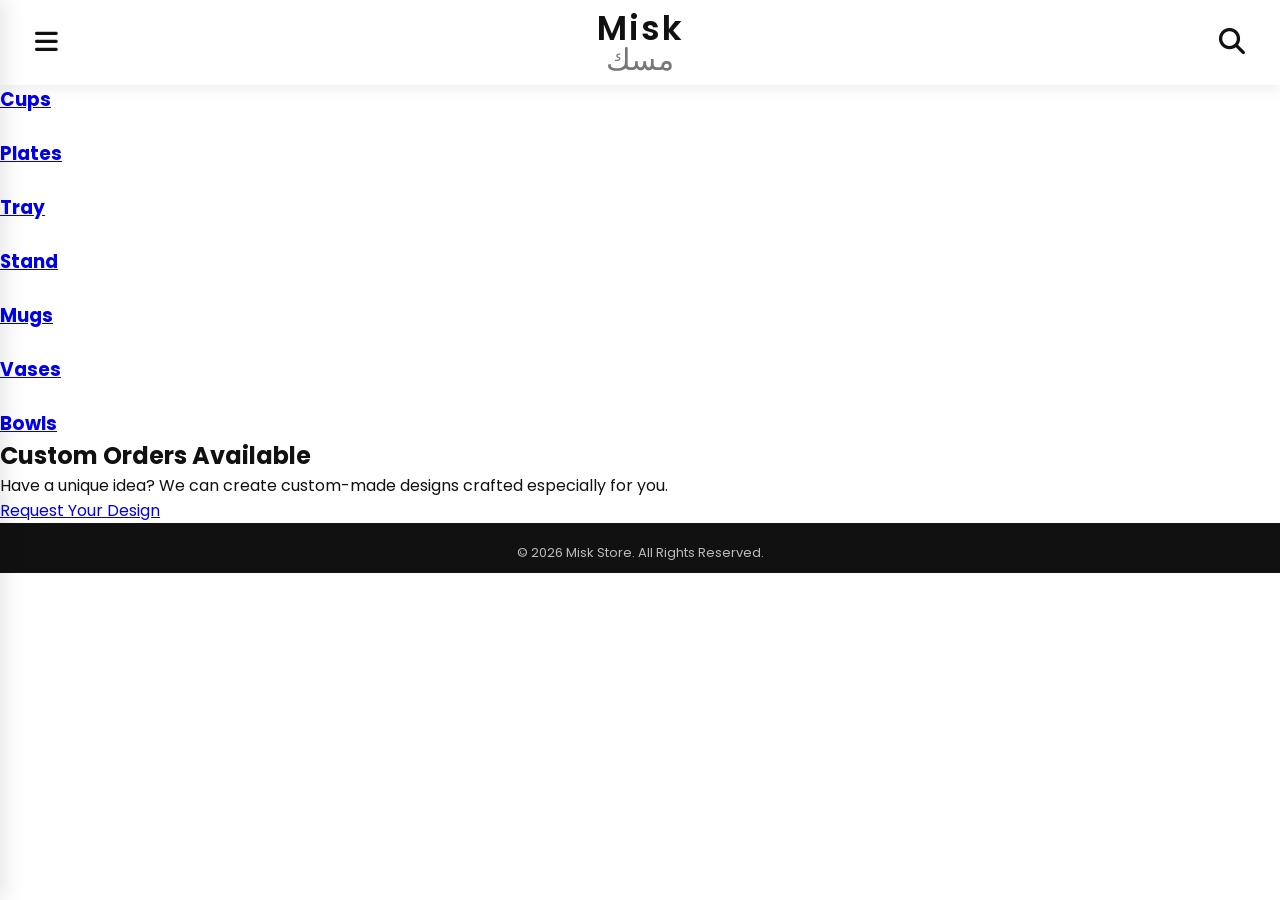
==== categories.html @ 510c1977 "Add files via upload" ====
<!DOCTYPE html>
<html lang="en">
<head>
    <meta charset="UTF-8">
    <meta name="viewport" content="width=device-width, initial-scale=1.0">
    <title>Categories | Misk</title>
    <link rel="stylesheet" href="style.css">
    <link rel="preconnect" href="https://fonts.googleapis.com">
    <link rel="preconnect" href="https://fonts.gstatic.com" crossorigin>
    <link href="https://fonts.googleapis.com/css2?family=Poppins:wght@300;400;600;700&display=swap" rel="stylesheet">
    <link rel="stylesheet"
        href="https://cdnjs.cloudflare.com/ajax/libs/font-awesome/6.7.2/css/all.min.css">
</head>

<body>
<header>
    <div class="menu-icon">
        <i class="fa-solid fa-bars"></i>
    </div>
    <div class="logo">
        <h1>Misk</h1>
        <span>مسك</span>
    </div>
    <div class="search-icon">
        <i class="fa-solid fa-magnifying-glass"></i>
    </div>
</header>

<!-- Search -->

<div class="search-box">
    <input type="text" placeholder="Search Products...">
</div>

<!-- Sidebar -->

<div class="sidebar">
    <div class="close-btn">
        <i class="fa-solid fa-xmark"></i>
    </div>
    <a href="index.html">Home</a>
    <a href="index.html#about">About</a>
    <a href="categories.html">Categories</a>
    <a href="favorites.html">
    <i class="fa-solid fa-heart"></i> Favorites
</a>
    <a href="index.html#contact">Contact</a>
</div>

<!-- Hero -->

<section class="category-hero">
    
    <h1>Shop by Category</h1>
    <p>
        Explore our handmade collections and find the perfect pieces
        for your home.
    </p>
</section>

<!-- Categories -->

<section class="categories-grid">
    <!-- Cups -->
    <a href="cups.html" class="category-card">
        <div class="category-slider">
            <img src="images/Cup1.jpeg" class="category-image active" alt="">
            <img src="images/Cup2.jpeg" class="category-image" alt="">
            <img src="images/Cup3.jpeg" class="category-image" alt="">
            <img src="images/Cup4.jpeg" class="category-image" alt="">
            <img src="images/Cup5.jpeg" class="category-image" alt="">
        </div>
        <h3>Cups</h3>
    </a>

    <!-- Plates -->

    <a href="plates.html" class="category-card">
        <img src="images/plates.jpg" alt="">
        <h3>Plates</h3>
    </a>

    <!-- Tray -->

    <a href="kitchen.html" class="category-card">
        <img src="images/kitchen.jpg" alt="">
        <h3>Tray</h3>
    </a>

    <!-- Stand -->

    <a href="decor.html" class="category-card">
        <img src="images/decor.jpg" alt="">
        <h3>Stand</h3>
    </a>

    <!-- Mugs -->

    <a href="storage.html" class="category-card">
        <img src="images/storage.jpg" alt="">
        <h3>Mugs</h3>
    </a>

    <!-- Vases -->

    <a href="gifts.html" class="category-card">
        <img src="images/gifts.jpg" alt="">
        <h3>Vases</h3>
    </a>

    <!-- Bowls -->

    <a href="bowls.html" class="category-card">
        <img src="images/gifts.jpg" alt="">
        <h3>Bowls</h3>
    </a>
</section>

<section class="custom-orders">
    <h2>Custom Orders Available</h2>
    <p>
        Have a unique idea? We can create custom-made designs crafted especially for you.
    </p>
    <a href="https://wa.me/" class="custom-btn">
        Request Your Design
    </a>
</section>

<footer>
    <p>© 2026 Misk Store. All Rights Reserved.</p>
</footer>
<script src="script.js"></script>
</body>
</html>
---- style.css ----
/* =========================
   GOOGLE FONT
========================= */
*{
    margin:0;
    padding:0;
    box-sizing:border-box;
    scroll-behavior:smooth;
}

body{
    font-family:'Poppins',sans-serif;
    background:#ffffff;
    color:#111;
}

/* =========================
   COLORS
========================= */

:root{
    --black:#111111;
    --white:#ffffff;
    --beige:#E8DCCB;
    --light:#F8F8F8;
    --gray:#777777;
}

/* =========================
   HEADER
========================= */

header{
    position:fixed;
    top:0;
    left:0;
    width:100%;
    height:85px;
    background:#fff;
    display:flex;
    justify-content:space-between;
    align-items:center;
    padding:0 35px;
    z-index:1000;
    box-shadow:0 3px 15px rgba(0,0,0,.08);
}

/* =========================
   LOGO
========================= */

.logo{
    position:absolute;
    left:50%;
    transform:translateX(-50%);
    display:flex;
    flex-direction:column;
    align-items:center;
    line-height:1;
}

.logo h1{
    font-size:34px;
    font-weight:600;
    color:var(--black);
    letter-spacing:2px;
}

.logo span{
    font-family:'Cairo',sans-serif;
    font-size:30px;
    color:var(--gray);
}

/* =========================
   MENU & SEARCH
========================= */

.menu-icon,
.search-icon{
    font-size:26px;
    cursor:pointer;
    color:var(--black);
    transition:.3s;
}

.menu-icon:hover,
.search-icon:hover{
    color:var(--beige);
    transform:scale(1.08);
}
.search-box{
    position:relative;
}

#searchResults{
    position:absolute;
    top:100%;
    left:0;
    width:100%;
    background:#fff;
    border-radius:10px;
    box-shadow:0 8px 20px rgba(0,0,0,.12);
    overflow:hidden;
    display:none;
    z-index:999;
}

.result-item{
    padding:12px 18px;
    cursor:pointer;
    transition:.3s;
}

.result-item:hover{
    background:#f4f4f4;
}

/* =========================
   SIDEBAR
========================= */

.sidebar{
    position:fixed;
    top:0;
    left:-280px;
    width:280px;
    height:100vh;
    background:#fff;
    box-shadow:5px 0 20px rgba(0,0,0,.1);
    padding:30px;
    transition:.4s;
    z-index:2000;
}

.sidebar.active{
    left:0;
}

.close-btn{
    text-align:right;
    font-size:28px;
    cursor:pointer;
    margin-bottom:40px;
}

.sidebar a{
    display:block;
    text-decoration:none;
    color:#111;
    font-size:18px;
    margin:22px 0;
    transition:.3s;
}

.sidebar a:hover{
    color:var(--beige);
    padding-left:10px;
}

/* =========================
   SEARCH
========================= */

.search-box{
display: none;
position: fixed;
top: 85px;
left: 50%;
transform: translateX(-50%);
width: 90%;
max-width: 500px;
background: #fff;
padding: 15px;
border-radius: 15px;
box-shadow: 0 8px 25px rgba(0,0,0,.15);
z-index: 999;
}

.search-box input{
    width:100%;
    padding:15px;
    border:none;
    outline:none;
    background:#f5f5f5;
    border-radius:12px;
    font-size:16px;
}

/* =========================
   HERO
========================= */

.hero{
padding: 120px 20px 60px;
text-align: center;
background: #fff;
}

.hero-content{
    max-width:700px;
    width: 90%;
    text-align: center;
    margin: auto;
}

.hero h1{
    font-size:55px;
    color:#111;
    margin-bottom:20px;
    text-align: center;
}

.hero p{
    font-size:18px;
    color:#666;
    line-height:1.8;
    margin-bottom:35px;
    text-align: center;
}

.hero-iamge{
    width: 100%;
    height: 85vh;
    overflow: hidden;
}

.hero-image img{
    width: 100%;
    height: 100%;
    object-fit: cover;
    object-position: center 65%;
    display: block;
}

.btn{
    display:inline-block;
    text-decoration:none;
    padding:15px 35px;
    background:var(--black);
    color:#fff;
    border-radius:50px;
    transition:.3s;
}

.btn:hover{
    background:var(--beige);
    color:#111;
}

/* =========================
   ABOUT
========================= */

.about{
    padding:90px 8%;
    background:#f8f8f8;
}

.about-text{
    text-align:center;
    max-width:800px;
    margin:0 auto 50px;
}

.about-text h2{
    font-size:42px;
    margin-bottom:20px;
    color:#111;
}

.about-text p{
    font-size:18px;
    line-height:1.9;
    color:#666;
    margin-bottom:20px;
}

.about-video{
    width:100%;
}

.about-video video{
    width:100%;
    height:600px;
    object-fit:cover;
    border-radius:10px;
    display:block;
    box-shadow:0 10px 30px rgba(0,0,0,.15);
}

/* =========================
   CATEGORIES
========================= */

.categories{
    padding:100px 8%;
    text-align:center;
}

.categories h2{
    font-size:42px;
    margin-bottom:60px;
}

.cards{
    display:grid;
    grid-template-columns:repeat(auto-fit,minmax(250px,1fr));
    gap:30px;
}

.card{
    background:#fff;
    border-radius:20px;
    overflow:hidden;
    text-decoration:none;
    color:#111;
    box-shadow:0 8px 25px rgba(0,0,0,.08);
    transition:.35s;
}

.card:hover{
    transform:translateY(-10px);
}

.card img{
    width:100%;
    height:250px;
    object-fit:cover;
    display:block;
}

.card h3{
    margin:20px 0;
    font-size:24px;
}

.card p{
    color:#666;
    margin-bottom:25px;
}

/* =========================
   PRODUCTS
========================= */

.products{
    padding:100px 8%;
    background:var(--light);
}

.products h2{
    text-align:center;
    font-size:42px;
    margin-bottom:60px;
}

.product-container{
    display:grid;
    grid-template-columns:repeat(auto-fit,minmax(280px,1fr));
    gap:35px;
}

.product-card{
    background:#fff;
    border-radius:20px;
    overflow:hidden;
    text-align:center;
    box-shadow:0 8px 20px rgba(0,0,0,.08);
    transition:.35s;
    position: relative;
}

.product-card:hover{
    transform:translateY(-8px);
}

.product-card img{
    width:100%;
    height:330px;
    object-fit:cover;
    display:block;
}

.product-card h3{
    margin-top:20px;
    font-size:24px;
}

.product-card p{
    color:#777;
    font-size:18px;
    margin:15px 0;
}

.product-card button{
    margin-bottom:25px;
    padding:12px 30px;
    border:none;
    border-radius:50px;
    background:var(--black);
    color:#fff;
    cursor:pointer;
    transition:.3s;
}

.product-card button:hover{
    background:var(--beige);
    color:#111;
}

/* /* =========================
   WHY CHOOSE US
========================= */
/* .why{
    padding:100px 8%;
    text-align:center;
}
.why h2{
    font-size:42px;
    margin-bottom:60px;
}
.why-container{
    display:grid;
    grid-template-columns:repeat(auto-fit,minmax(250px,1fr));
    gap:30px;
}
.why-box{
    background:#fff;
    padding:40px 25px;
    border-radius:20px;
    box-shadow:0 8px 20px rgba(0,0,0,.08);
    transition:.3s;
}
.why-box:hover{
    transform:translateY(-8px);
}
.why-box i{
    font-size:45px;
    color:var(--beige);
    margin-bottom:20px;
}
.why-box h3{
    margin-bottom:15px;
    font-size:24px;
}
.why-box p{
    color:#666;
    line-height:1.8;
} */
/* =========================
   REVIEWS
========================= */
/* .reviews{
    padding:100px 8%;
    background:var(--light);
    text-align:center;
}
.reviews h2{
    font-size:42px;
    margin-bottom:60px;
}
.review-container{
    display:grid;
    grid-template-columns:repeat(auto-fit,minmax(320px,1fr));
    gap:30px;
}
.review-card{
    background:#fff;
    padding:35px;
    border-radius:20px;
    box-shadow:0 8px 20px rgba(0,0,0,.08);
}
.review-card p{
    margin:20px 0;
    color:#666;
    line-height:1.8;
}
.review-card h4{
    color:#111;
} */ 

/* =========================
   COLLECTION
========================= */

.collection{
    padding:80px 20px;
    background:#fff;
    text-align:center;
}

.collection h2{
    font-size:42px;
    color:#111;
    margin-bottom:15px;
}

.collection p{
    font-size:18px;
    color:#666;
    margin-bottom:40px;
}

.collection-container{
    display:flex;
    gap:20px;
    overflow-x:auto;
    scroll-behavior:smooth;
    padding-bottom:10px;
}

.collection-container::-webkit-scrollbar{
    display:none;
}

.collection-card{
    min-width:280px;
    flex-shrink:0;
    text-decoration:none;
}

.collection-card img{
    width:100%;
    height:350px;
    object-fit:cover;
    border-radius:10px;
    display:block;
    transition:.3s;
}

.collection-card:hover img{
    transform:scale(1.03);
}

.view-all{
    margin-top:35px;
    text-align: center;
}

.view-all a{
    display: inline-block;
    padding: 15px 35px;
    background: #111;
    color: wheat;
    text-decoration: none;
    font-size: 18px;
    font-weight: 600;
    transition: 3s;
}

.view-all a:hover{
    background: var(--beige);
    color: #111;
    transform: translateY(-3px);
}

/* =========================
   CONTACT
========================= */

.contact{
    padding:90px 20px;
    background:#F7F4EF;
    text-align:center;
}

.contact h2{
    font-size:30px;
    color:#111;
    margin-bottom:15px;
}

.contact-text{
    color:#666;
    font-size:18px;
    line-height:1.8;
    margin-bottom:50px;
}

.contact-list{
    max-width:600px;
    margin:0 auto;
}

.contact-item{
    display:flex;
    align-items:center;
    justify-content:center;
    gap:15px;
    padding:22px 0;
    border-bottom:1px solid #ddd;
}

.contact-item:first-child{
    border-top:1px solid #ddd;
}

.contact-item span{
    font-size:24px;
}

.contact-item p,
.contact-item a{
    color:#111;
    font-size:19px;
    text-decoration:none;
}

.contact-item a:hover{
    color:var(--gray);
}

.contact-social{
    margin-top:45px;
    display:flex;
    justify-content:center;
    gap:20px;
}

.contact-social a{
    width:55px;
    height:55px;
    background:#111;
    color:#fff;
    border-radius:50%;
    display:flex;
    justify-content:center;
    align-items:center;
    font-size:24px;
    text-decoration:none;
    transition:.3s;
}

.contact-social a:hover{
    background:var(--beige);
    color:#111;
    transform:translateY(-5px);
}

/* =========================
   FOOTER
========================= */

footer{
    background:#111;
    color:#fff;
    text-align:center;
    padding:15px 10px 10px;
}

footer h2{
    font-size:20px;
    margin-bottom:10px;
}

footer p{
    font-size: 13px;
    color:#bbb;
    margin-top: 5px;
}

.footer-links{
    margin-top: 10px;
    display:flex;
    justify-content:center;
    gap:20px;
    flex-wrap:wrap;
}

.footer-links a{
    margin-top: 8px;
    color:#fff;
    text-decoration:none;
    transition:.3s;
    font-size: 16px;
}

.footer-links a:hover{
    color:var(--beige);
}

.footer-social{
    display:flex;
    justify-content:center;
    gap:15px;
    margin-bottom:30px;
}

.footer-social a{
    width:42px;
    height:42px;
    border:1px solid #555;
    border-radius:50%;
    display:flex;
    justify-content:center;
    align-items:center;
    color:#fff;
    text-decoration:none;
    font-size:18px;
    transition:.3s;
}

.footer-social a:hover{
    background:var(--beige);
    color:#111;
    border-color:var(--beige);
}

.copyright{
    margin-top:15px;
    font-size:14px;
    color:#888;
}

/* =========================
   WHATSAPP
========================= */

.whatsapp{
    position:fixed;
    right:25px;
    bottom:25px;
    width:60px;
    height:60px;
    background:#25D366;
    color:#fff;
    border-radius:50%;
    display:flex;
    justify-content:center;
    align-items:center;
    text-decoration:none;
    font-size:32px;
    box-shadow:0 8px 20px rgba(0,0,0,.25);
    z-index:999;
}

.whatsapp:hover{
    transform:scale(1.08);
}

/* =========================
   RESPONSIVE
========================= */

@media(max-width:992px){
.hero h1{
    font-size:42px;
}
.about-container{
    flex-direction:column;
}
.logo h1{
    font-size:28px;
}
.logo span{
    font-size:24px;
}
}
@media(max-width:768px){
header{
    padding:0 20px;
}
.hero{
    text-align:center;
    justify-content:center;
}
.hero h1{
    font-size:34px;
}
.hero p{
    font-size:16px;
}
.products,
.categories,
.about,
.why,
.reviews,
.contact{
    padding:70px 20px;
}
}
@media(max-width:480px){
.logo h1{
    font-size:24px;
}
.logo span{
    font-size:20px;
}
.menu-icon,
.search-icon{
    font-size:22px;
}
.hero h1{
    font-size:28px;
}
.btn{
    padding:12px 25px;
}

/* =========================
   CATEGORY HERO
========================= */

.category-hero{
    padding:50px 20px;
    text-align:center;
    background:#F7F4EF;
}

.category-hero h1{
    font-size:48px;
    color:#111;
    margin-bottom:15px;
    font-weight:600;
    margin-top: 30px;
}

.category-hero p{
    color:#666;
    font-size:18px;
}

/* =========================
   CATEGORIES
========================= */

.categories-grid{
    background:#F7F4EF;
    width:100%;
    padding:20px 8% 100px;
    display:grid;
    grid-template-columns:repeat(auto-fit,minmax(280px,1fr));
    gap: 90px;px;
}

.category-card{
    background:#fff;
    border-radius:18px;
    overflow:hidden;
    text-decoration:none;
    box-shadow:0 8px 20px rgba(0,0,0,.08);
    transition:.35s;
    margin-top:-50px;
    position:relative;
}

.category-card:hover{
    transform:translateY(-8px);
    box-shadow:0 15px 35px rgba(0,0,0,.12);
}

/* Slider */
.category-slider{
    position:relative;
    width:100%;
    height:220px;
    overflow:hidden;
}

.category-image{
    position:absolute;
    top:0;
    left:0;
    width:100%;
    height:100%;
    object-fit:cover;
    opacity:0;
    visibility: hidden;
    transition:opacity 1.2s ease-in-out;
}

.category-image.active{
    opacity:1;
    visibility: visible;
}

.category-card:hover .category-image.active{
    transform:scale(1.05);
    transition:opacity .8s ease, transform .4s;
}

/* Title */
.category-card h3{
    text-align:center;
    padding:22px;
    font-size:24px;
    color:#111;
    font-weight:600;
}

footer{
    background:#111;
    color:#fff;
    text-align:center;
    padding:35px 20px;
}
/* .back-btn{
    padding:100px 5% 20px;
}
.back-btn a{
   color: black;
    font-size: 28px;
    text-decoration:none;
    transition:.3s;
}
.back-btn a:hover{
    color:#777;
    transform: translateX(-5px);
} */

/* =========================
   CATEGORY HERO
========================= */

.category-hero{
    margin-top:20px;
    text-align:center;
    
}
.category-hero h1{
    font-size:30px;
    color:#111;
}

.category-hero p{
    max-width:650px;
    margin:auto;
    font-size:18px;
    color:#666;
    line-height:1.8;

}
.category-hero h5{
    margin-top:80px;
    color:black;
    font-size: 20px;
}
.custom-orders{
    width:90%;
    max-width:700px;
    margin:60px auto;
    padding:45px 30px;
    background:#fff;
    border-radius:22px;
    text-align:center;
    box-shadow:0 10px 30px rgba(0,0,0,.08);
}

.custom-orders h2{
    font-size:34px;
    color:#111;
    margin-bottom:15px;
}

.custom-orders p{
    font-size:18px;
    color:#666;
    line-height:1.8;
    margin-bottom:30px;
}

.custom-btn{
    display:inline-block;
    padding:14px 32px;
    background:#111;
    color:#fff;
    text-decoration:none;
    border-radius:12px;
    font-size:17px;
    font-weight:600;
    transition:.3s;
}

.custom-btn:hover{
    background:#333;
}
/* =========================
   CUPS PAGE
========================= */

 .cups-hero{
    padding:140px 20px 60px;
    text-align:center;
    background:#F7F4EF;
    position:relative;
}

.cups-hero h1{
    font-size:50px;
    color:#111;
    margin-bottom:15px;
    font-weight:600;
    margin-top: 30px;
}

.cups-hero p{
    font-size:18px;
    color:#666;
    max-width:650px;
    margin:auto;
    line-height:1.8;
}

/* Back Button */

.cups-back-btn{
    position:absolute;
    left:8%;
    top:120px;
    width:45px;
    height:45px;
    background:#fff;
    border-radius:50%;
    display:flex;
    justify-content:center;
    align-items:center;
    text-decoration:none;
    color:#111;
    box-shadow:0 5px 15px rgba(0,0,0,.12);
    transition:.3s;
    margin-top: -10px;
    margin-left: -12px;
}

.cups-back-btn:hover{
    background:#111;
    color:#fff;
} 

/* Products */

.products-slider{
    display:flex;
    gap:20px;
    overflow-x:auto;
    padding:20px;
    scroll-snap-type:x mandatory;
    -webkit-overflow-scrolling:touch;
    margin-top: 100px;
}

.products-slider::-webkit-scrollbar{
    display:none;
}

.product-card{
    min-width:250px;
    flex-shrink:0;
    scroll-snap-align:start;
    background:#fff;
    border-radius:10px;
    overflow:hidden;
    text-decoration:none;
    color:#111;
    box-shadow:0 8px 20px rgba(0,0,0,0.3);
}

.product-card img{
    width:100%;
    height:250px;
    object-fit:cover;
}

.product-card p{
    text-align:center;
    padding:10px 0 8px;
    font-size:18px;
margin: 0;
    font-weight:600;
}
.colors{
    display:flex;
    justify-content:center;
    gap:12px;
    margin-bottom:20px;
}

.color{
    width:18px;
    height:18px;
    border-radius:50%;
    cursor:pointer;
    border:2px solid #ddd;
    transition:.3s;
}
.color:hover{
    transform:scale(1.2);
}
.white{
    background:white;
}
.red{
    background:red;
}
.green{
    background:green;
}
.yellow{
    background: yellow;
}
.blue{
    background: blue;
}
.product-card img{
    transition: opacity .3s ease;
}

.product-card{
    position:relative;
}

.favorite{
    position:absolute;
    top:15px;
    right:15px;
    width:38px;
    height:38px;
    background:#fff;
    border-radius:50%;
    display:flex;
    justify-content:center;
    align-items:center;
    cursor:pointer;
    font-size:20px;
    color:#999;
    box-shadow:0 5px 15px rgba(0,0,0,.12);
    transition:.3s;
}

.favorite:hover{
    transform:scale(1.1);
}

.favorite.active{
    color:#e63946;
}
/* Custom Orders */

.custom-orders{
    width:90%;
    max-width:750px;
    margin:80px auto;
    padding:45px 35px;
    background:#fff;
    border-radius:22px;
    text-align:center;
    box-shadow:0 10px 30px rgba(0,0,0,.08);
}

.custom-orders h2{
    font-size:34px;
    margin-bottom:18px;
    color:#111;
}

.custom-orders p{
    color:#666;
    font-size:18px;
    line-height:1.8;
    margin-bottom:30px;
}

.custom-btn{
    display:inline-block;
    text-decoration:none;
    padding:15px 35px;
    background:black;
    color:#fff;
    border-radius:12px;
    transition:.3s;
}

.custom-btn:hover{
    background:#E8DCCB;
    color:#111;
}

.misk-quote{
    padding:90px 10%;
    text-align:center;
    background:#F7F4EF;
}

.misk-quote h2{
    max-width:850px;
    margin:auto;
margin-top: 80px;
    font-size:19px;
    font-weight:400;
    line-height:1.8;
    color:#222;
    font-style:inherit;
}

/* Responsive */

@media(max-width:768px){
.cups-hero{
    padding:120px 20px 50px;
}
.cups-hero h1{
    font-size:36px;
}
.cups-hero p{
    font-size:16px;
}
.cups-back-btn{
    left:20px;
    top:105px;
}
.product-card img{
    height:260px;
}
.custom-orders h2{
    font-size:28px;
}
}
}
/* ===========================
   Favorites Page
=========================== */

.favorites-hero{
    background:#F7F4EF;
    text-align:center;
    padding:80px 20px 50px;
}

.favorites-hero h1{
    font-size:48px;
    color:#111;
    margin-bottom:15px;
    font-weight:600;
    margin-top: 60px;
}

.favorites-hero p{
    font-size:18px;
    color:#666;
}

.favorites-container{
    width:90%;
    margin:60px auto;
    display:grid;
    grid-template-columns:repeat(auto-fit,minmax(250px,1fr));
    gap:30px;
}

.favorite-card{
    background:#fff;
    border-radius:18px;
    overflow:hidden;
    box-shadow:0 8px 20px rgba(0,0,0,.08);
    transition:.3s;
}

.favorite-card:hover{
    transform:translateY(-8px);
    box-shadow:0 15px 30px rgba(0,0,0,.12);
}

.favorite-card img{
    width:100%;
    height:250px;
    object-fit:cover;
}

.favorite-card h3{
    text-align:center;
    margin-top:20px;
    font-size:22px;
    color:#111;
}

.favorite-card p{
    text-align:center;
    font-size:20px;
    font-weight:600;
    color:#444;
    margin:15px 0;
}

.remove-btn{
    display:block;
    width:85%;
    margin:20px auto 25px;
    padding:12px;
    border:none;
    border-radius:12px;
    background:#111;
    color:#fff;
    font-size:16px;
    cursor:pointer;
    transition:.3s;
}

.remove-btn:hover{
    background:#b68d40;
}

.empty-favorites{
    text-align:center;
    padding:120px 20px;
}

.empty-favorites i{
    font-size:60px;
    color:#d4af37;
    margin-bottom:20px;
}

.empty-favorites h2{
    font-size:32px;
    margin-bottom:15px;
}

.empty-favorites p{
    color:#666;
    font-size:18px;
    margin-bottom:30px;
}

.shop-btn{
    display:inline-block;
    padding:14px 35px;
    background:#111;
    color:#fff;
    border-radius:12px;
    text-decoration:none;
    transition:.3s;
}

.shop-btn{
    display:inline-block;
    padding:14px 35px;
    background:#111;
    color:#fff;
    border-radius:12px;
    text-decoration:none;
    transition:.3s;
}

.shop-btn:hover{
    background:#b68d40;
}
.header-icons{

    display:flex;
    align-items:center;
    gap:20px;

}

.favorite-link{

    position:relative;
    color:#111;
    text-decoration:none;
    font-size:24px;

}

#favorite-count{

    position:absolute;

    top:-8px;
    right:-10px;

    width:20px;
    height:20px;

    border-radius:50%;

    background:#e63946;

    color:#fff;

    display:flex;
    justify-content:center;
    align-items:center;

    font-size:11px;
    font-weight:600;

}

.favorite.pop{

    animation: pop .3s ease;

}

@keyframes pop{

    0%{
        transform:scale(1);
    }

    50%{
        transform:scale(1.35);
    }

    100%{
        transform:scale(1);
    }

}
#toast{

    position:fixed;

    bottom:30px;
    left:50%;

    transform:translateX(-50%);

    background:#111;
    color:#fff;

    padding:14px 22px;

    border-radius:12px;

    font-size:15px;

    opacity:0;

    visibility:hidden;

    transition:.3s;

    z-index:9999;

}

#toast.show{

    opacity:1;

    visibility:visible;

    bottom:50px;

}
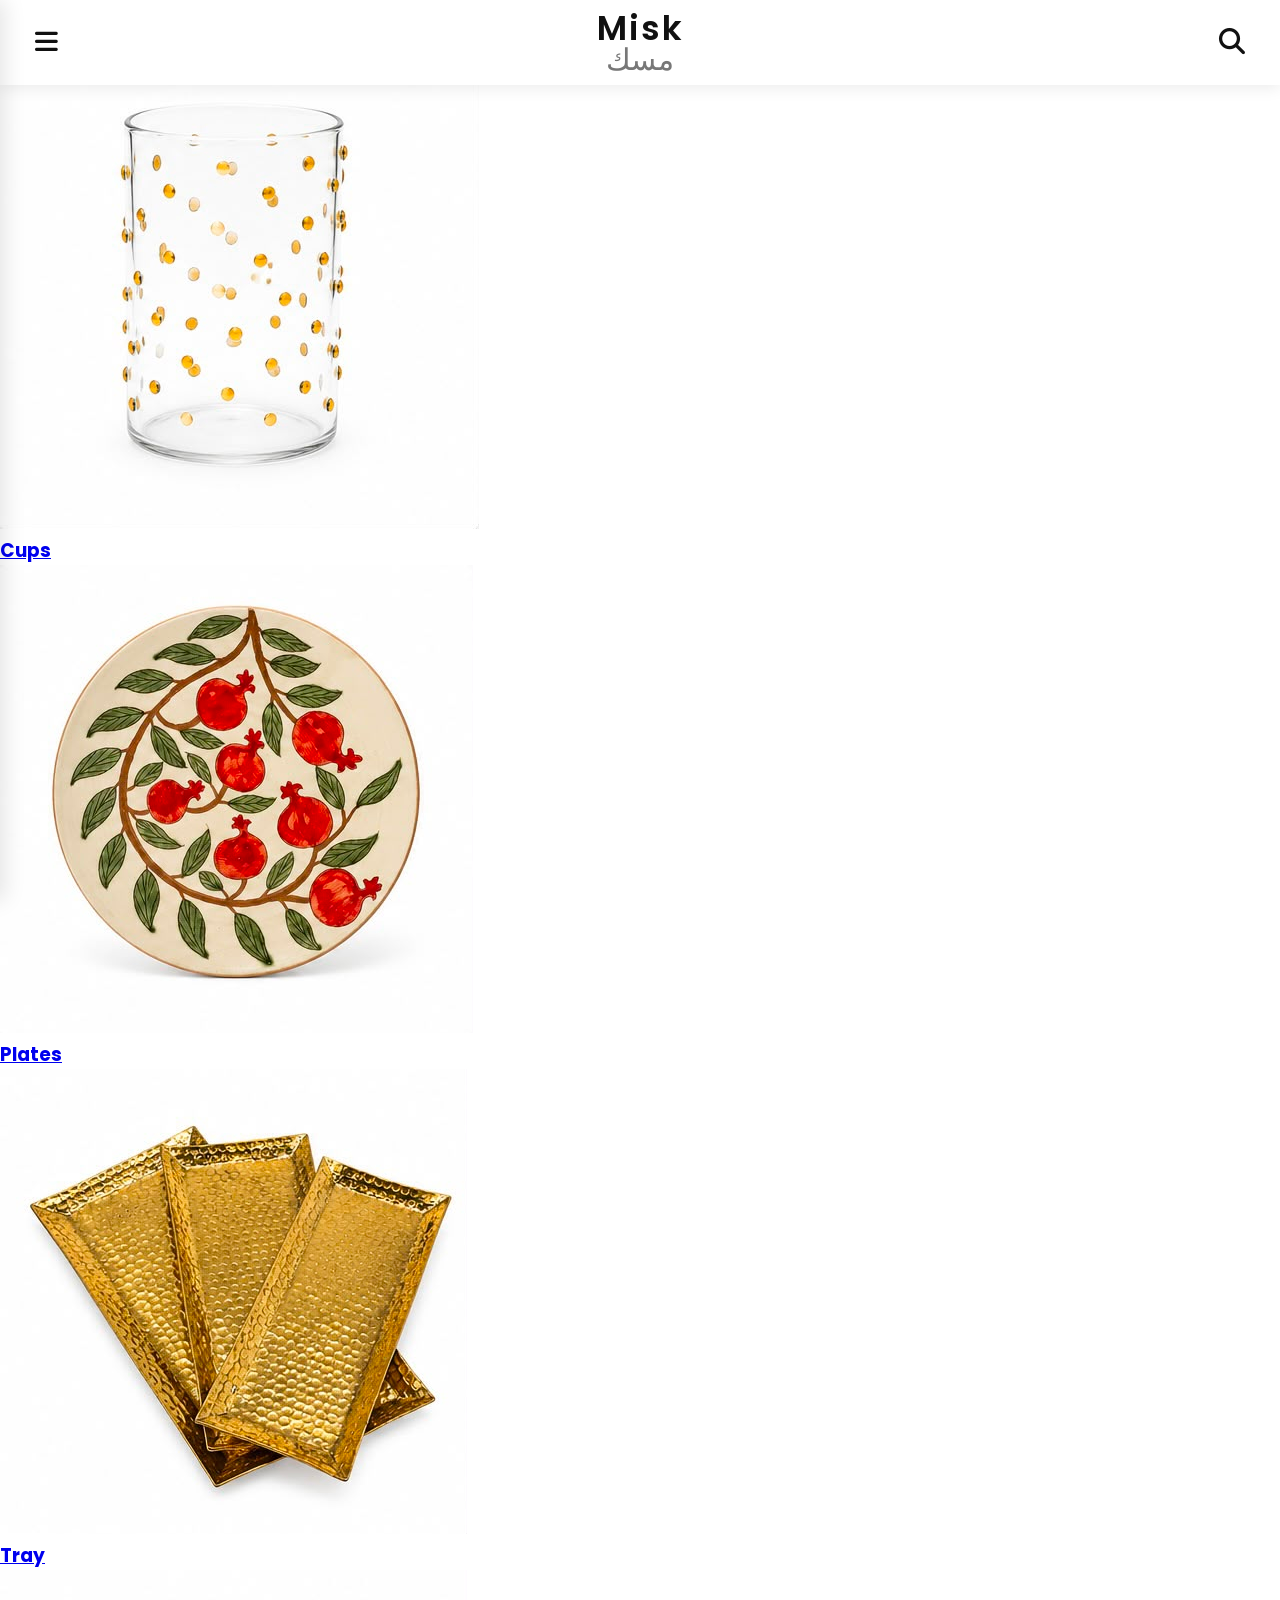
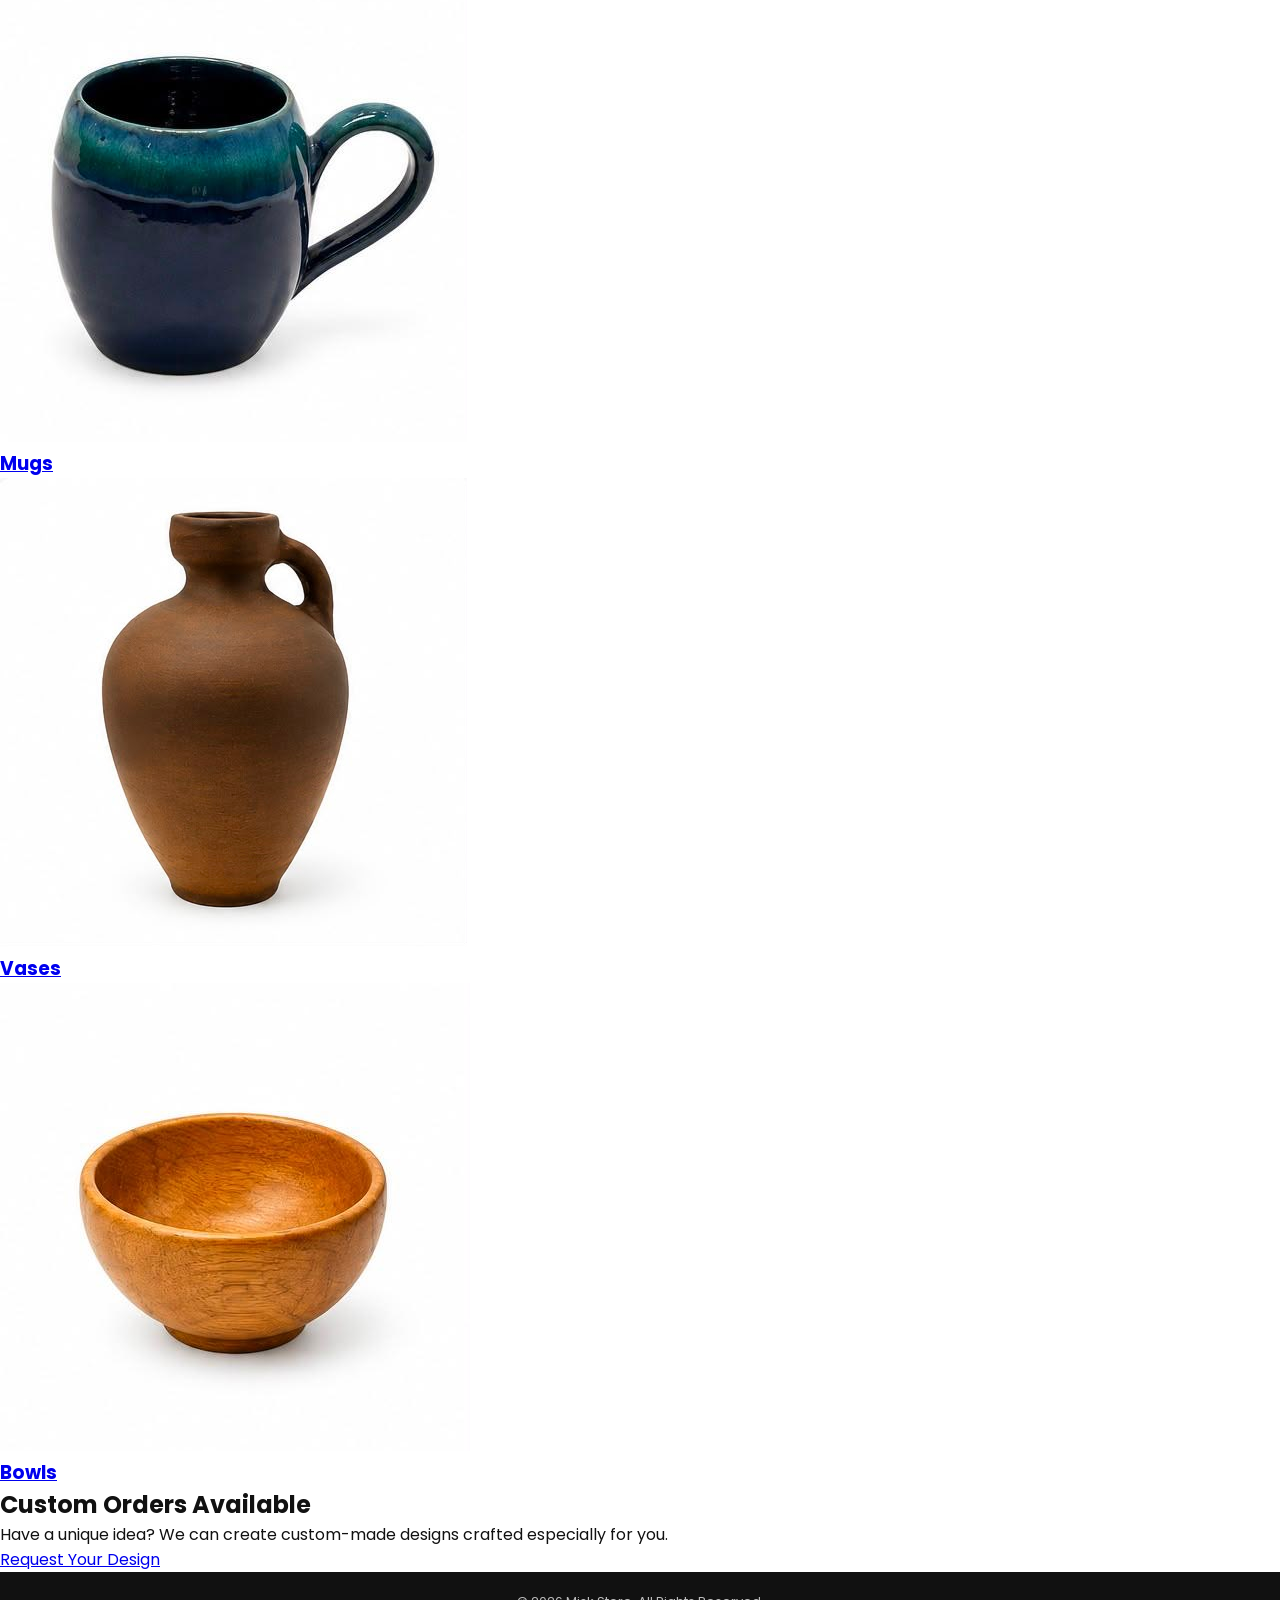
==== commit 6a57a678: "Add files via upload" ====
--- a/categories.html
+++ b/categories.html
@@ -63,12 +63,7 @@
 <section class="categories-grid">
     <!-- Cups -->
     <a href="cups.html" class="category-card">
-        <div class="category-slider">
-            <img src="images/Cup1.jpeg" class="category-image active" alt="">
-            <img src="images/Cup2.jpeg" class="category-image" alt="">
-            <img src="images/Cup3.jpeg" class="category-image" alt="">
-            <img src="images/Cup4.jpeg" class="category-image" alt="">
-            <img src="images/Cup5.jpeg" class="category-image" alt="">
+        <img src="images/cup.g.2.jpeg" alt="">
         </div>
         <h3>Cups</h3>
     </a>
@@ -76,42 +71,42 @@
     <!-- Plates -->
 
     <a href="plates.html" class="category-card">
-        <img src="images/plates.jpg" alt="">
+        <img src="images/plates.2.jpeg" alt="">
         <h3>Plates</h3>
     </a>
 
     <!-- Tray -->
 
     <a href="kitchen.html" class="category-card">
-        <img src="images/kitchen.jpg" alt="">
+        <img src="images/tray.2.jpeg" alt="">
         <h3>Tray</h3>
     </a>
 
     <!-- Stand -->
 
-    <a href="decor.html" class="category-card">
+    <!-- <a href="decor.html" class="category-card">
         <img src="images/decor.jpg" alt="">
         <h3>Stand</h3>
-    </a>
+    </a> -->
 
     <!-- Mugs -->
 
     <a href="storage.html" class="category-card">
-        <img src="images/storage.jpg" alt="">
+        <img src="images/mugs.2.jpeg" alt="">
         <h3>Mugs</h3>
     </a>
 
     <!-- Vases -->
 
     <a href="gifts.html" class="category-card">
-        <img src="images/gifts.jpg" alt="">
+        <img src="images/vases.2.jpeg" alt="">
         <h3>Vases</h3>
     </a>
 
     <!-- Bowls -->
 
     <a href="bowls.html" class="category-card">
-        <img src="images/gifts.jpg" alt="">
+        <img src="images/bowls.2.jpeg" alt="">
         <h3>Bowls</h3>
     </a>
 </section>
--- a/style.css
+++ b/style.css
@@ -276,7 +276,7 @@
     margin-bottom:20px;
 }
 
-.about-video{
+/* .about-video{
     width:100%;
 }
 
@@ -287,7 +287,7 @@
     border-radius:10px;
     display:block;
     box-shadow:0 10px 30px rgba(0,0,0,.15);
-}
+} */
 
 /* =========================
    CATEGORIES
@@ -388,7 +388,7 @@
 }
 
 .product-card p{
-    color:#777;
+    color:black;
     font-size:18px;
     margin:15px 0;
 }
@@ -810,7 +810,7 @@
 
 .category-hero h1{
     font-size:48px;
-    color:#111;
+    color:black;
     margin-bottom:15px;
     font-weight:600;
     margin-top: 30px;
@@ -821,6 +821,105 @@
     font-size:18px;
 }
 
+/* =========================
+   CATEGORIES
+========================= */
+
+/* Title */
+.category-card h3{
+    text-align:center;
+    padding:22px;
+    font-size:24px;
+    color:#111;
+    font-weight:600;
+}
+
+footer{
+    background:#111;
+    color:#fff;
+    text-align:center;
+    padding:35px 20px;
+}
+/* .back-btn{
+    padding:100px 5% 20px;
+}
+.back-btn a{
+   color: black;
+    font-size: 28px;
+    text-decoration:none;
+    transition:.3s;
+}
+.back-btn a:hover{
+    color:#777;
+    transform: translateX(-5px);
+} */
+
+/* =========================
+   CATEGORY HERO
+========================= */
+
+.category-hero{
+    margin-top:20px;
+    text-align:center;
+    
+}
+.category-hero h1{
+    font-size:30px;
+    color:black;
+}
+
+.category-hero p{
+    max-width:650px;
+    margin:auto;
+    font-size:18px;
+    color:#666;
+    line-height:1.8;
+
+}
+.category-hero h5{
+    margin-top:80px;
+    color:black;
+    font-size: 20px;
+}
+.custom-orders{
+    width:90%;
+    max-width:700px;
+    margin:60px auto;
+    padding:45px 30px;
+    background:#fff;
+    border-radius:22px;
+    text-align:center;
+    box-shadow:0 10px 30px rgba(0,0,0,.08);
+}
+
+.custom-orders h2{
+    font-size:34px;
+    color:#111;
+    margin-bottom:15px;
+}
+
+.custom-orders p{
+    font-size:18px;
+    color:#666;
+    line-height:1.8;
+    margin-bottom:30px;
+}
+
+.custom-btn{
+    display:inline-block;
+    padding:14px 32px;
+    background:#111;
+    color:#fff;
+    text-decoration:none;
+    border-radius:12px;
+    font-size:17px;
+    font-weight:600;
+    transition:.3s;
+}
+
+.custom-btn:hover{
+    background:#333;
+}
 /* =========================
    CATEGORIES
 ========================= */
@@ -831,7 +930,7 @@
     padding:20px 8% 100px;
     display:grid;
     grid-template-columns:repeat(auto-fit,minmax(280px,1fr));
-    gap: 90px;px;
+    gap:90px;
 }
 
 .category-card{
@@ -843,6 +942,7 @@
     transition:.35s;
     margin-top:-50px;
     position:relative;
+    height: 350px;
 }
 
 .category-card:hover{
@@ -850,131 +950,32 @@
     box-shadow:0 15px 35px rgba(0,0,0,.12);
 }
 
-/* Slider */
-.category-slider{
-    position:relative;
+/* Image */
+
+.category-card img{
+
     width:100%;
-    height:220px;
-    overflow:hidden;
-}
-
-.category-image{
-    position:absolute;
-    top:0;
-    left:0;
-    width:100%;
-    height:100%;
-    object-fit:cover;
-    opacity:0;
-    visibility: hidden;
-    transition:opacity 1.2s ease-in-out;
-}
-
-.category-image.active{
-    opacity:1;
-    visibility: visible;
-}
-
-.category-card:hover .category-image.active{
+
+    height:260px;
+
+    object-fit:contain;
+
+    background:#fff;
+
+    padding:15px;
+
+    border-radius:18px 18px 0 0;
+
+    transition:.4s;
+
+}
+
+.category-card:hover img{
+
     transform:scale(1.05);
-    transition:opacity .8s ease, transform .4s;
-}
-
-/* Title */
-.category-card h3{
-    text-align:center;
-    padding:22px;
-    font-size:24px;
-    color:#111;
-    font-weight:600;
-}
-
-footer{
-    background:#111;
-    color:#fff;
-    text-align:center;
-    padding:35px 20px;
-}
-/* .back-btn{
-    padding:100px 5% 20px;
-}
-.back-btn a{
-   color: black;
-    font-size: 28px;
-    text-decoration:none;
-    transition:.3s;
-}
-.back-btn a:hover{
-    color:#777;
-    transform: translateX(-5px);
-} */
-
-/* =========================
-   CATEGORY HERO
-========================= */
-
-.category-hero{
-    margin-top:20px;
-    text-align:center;
-    
-}
-.category-hero h1{
-    font-size:30px;
-    color:#111;
-}
-
-.category-hero p{
-    max-width:650px;
-    margin:auto;
-    font-size:18px;
-    color:#666;
-    line-height:1.8;
-
-}
-.category-hero h5{
-    margin-top:80px;
-    color:black;
-    font-size: 20px;
-}
-.custom-orders{
-    width:90%;
-    max-width:700px;
-    margin:60px auto;
-    padding:45px 30px;
-    background:#fff;
-    border-radius:22px;
-    text-align:center;
-    box-shadow:0 10px 30px rgba(0,0,0,.08);
-}
-
-.custom-orders h2{
-    font-size:34px;
-    color:#111;
-    margin-bottom:15px;
-}
-
-.custom-orders p{
-    font-size:18px;
-    color:#666;
-    line-height:1.8;
-    margin-bottom:30px;
-}
-
-.custom-btn{
-    display:inline-block;
-    padding:14px 32px;
-    background:#111;
-    color:#fff;
-    text-decoration:none;
-    border-radius:12px;
-    font-size:17px;
-    font-weight:600;
-    transition:.3s;
-}
-
-.custom-btn:hover{
-    background:#333;
-}
+
+}
+
 /* =========================
    CUPS PAGE
 ========================= */
@@ -1438,10 +1439,44 @@
 
 #toast.show{
 
-    opacity:1;
+    opacity:1;  
 
     visibility:visible;
 
     bottom:50px;
 
+}
+
+.confirm-order-box{
+
+    text-align:center;
+
+    margin:40px 0;
+
+}
+
+#confirmOrderBtn{
+
+    background:#b8860b;
+
+    color:#fff;
+
+    border:none;
+
+    padding:15px 40px;
+
+    border-radius:10px;
+
+    font-size:18px;
+
+    cursor:pointer;
+
+    transition:.3s;
+
+}
+
+#confirmOrderBtn:hover{
+
+    background:#9d6f00;
+
 }
